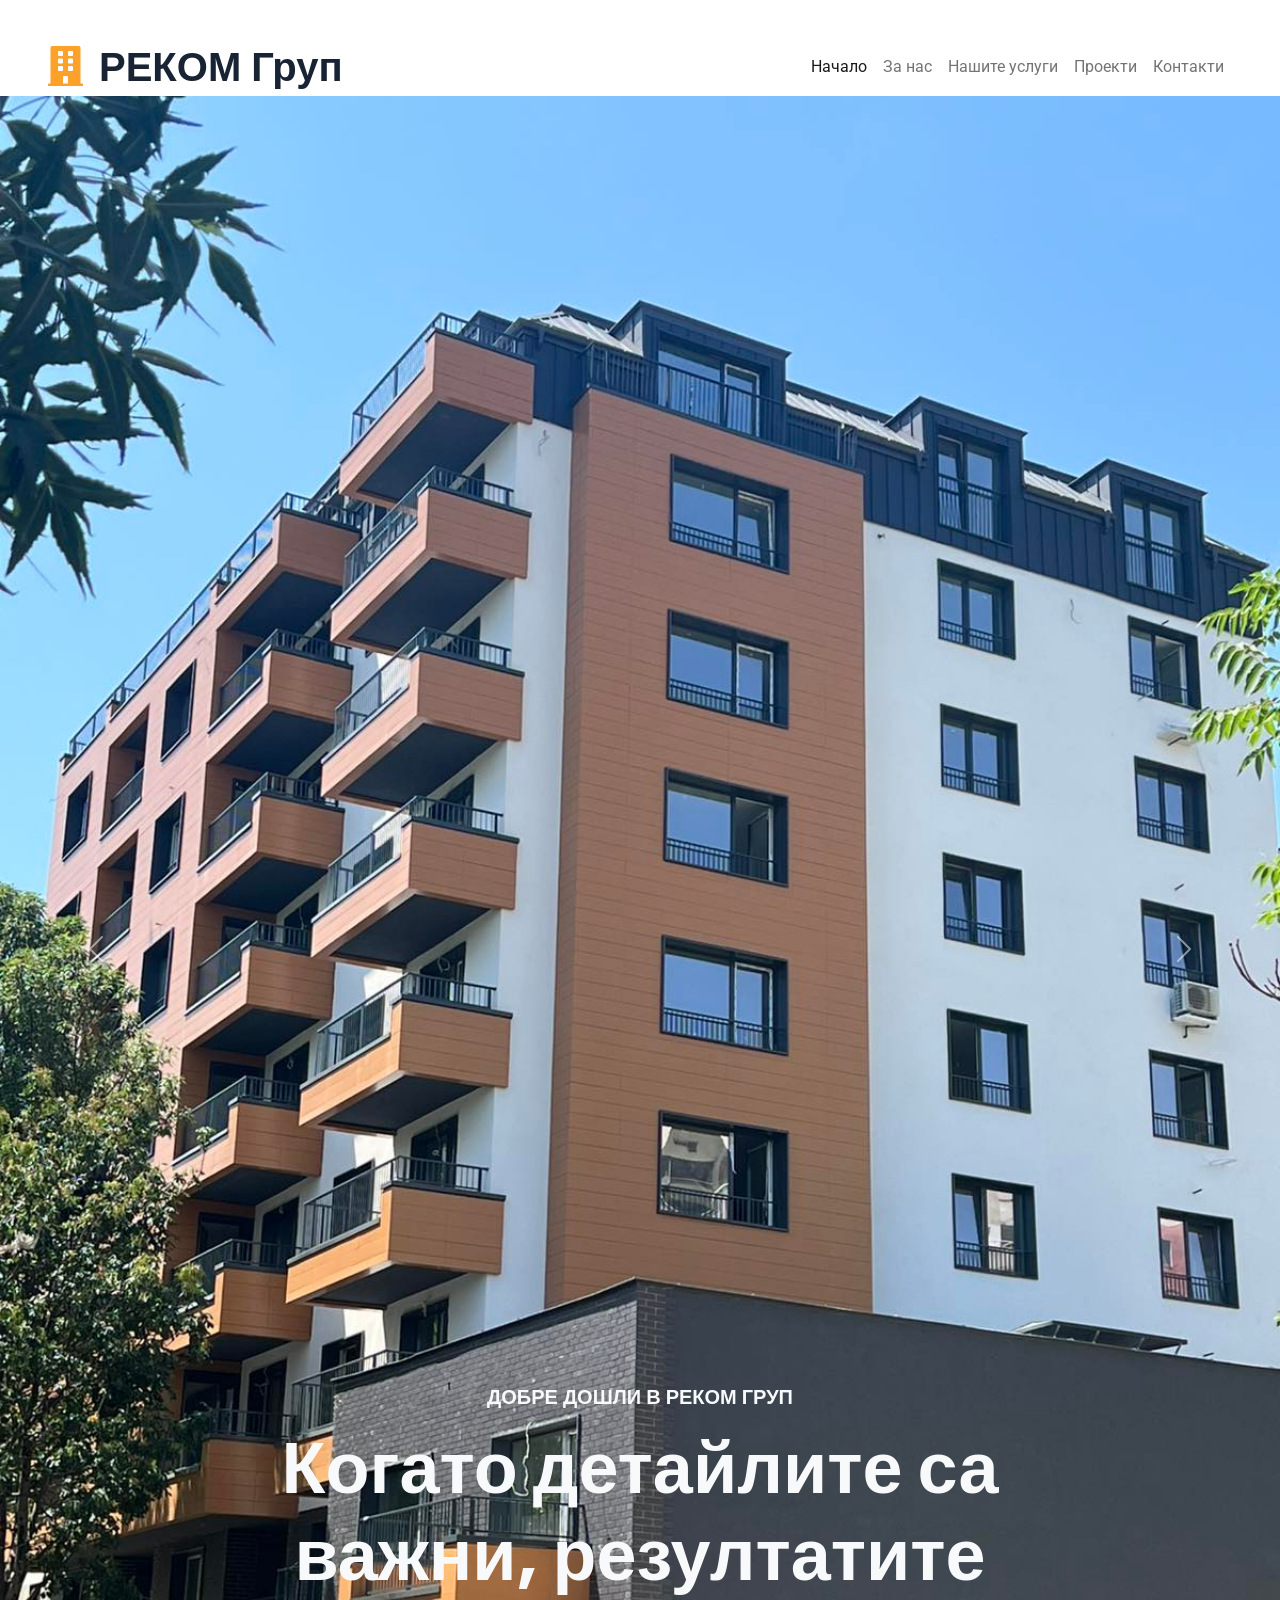
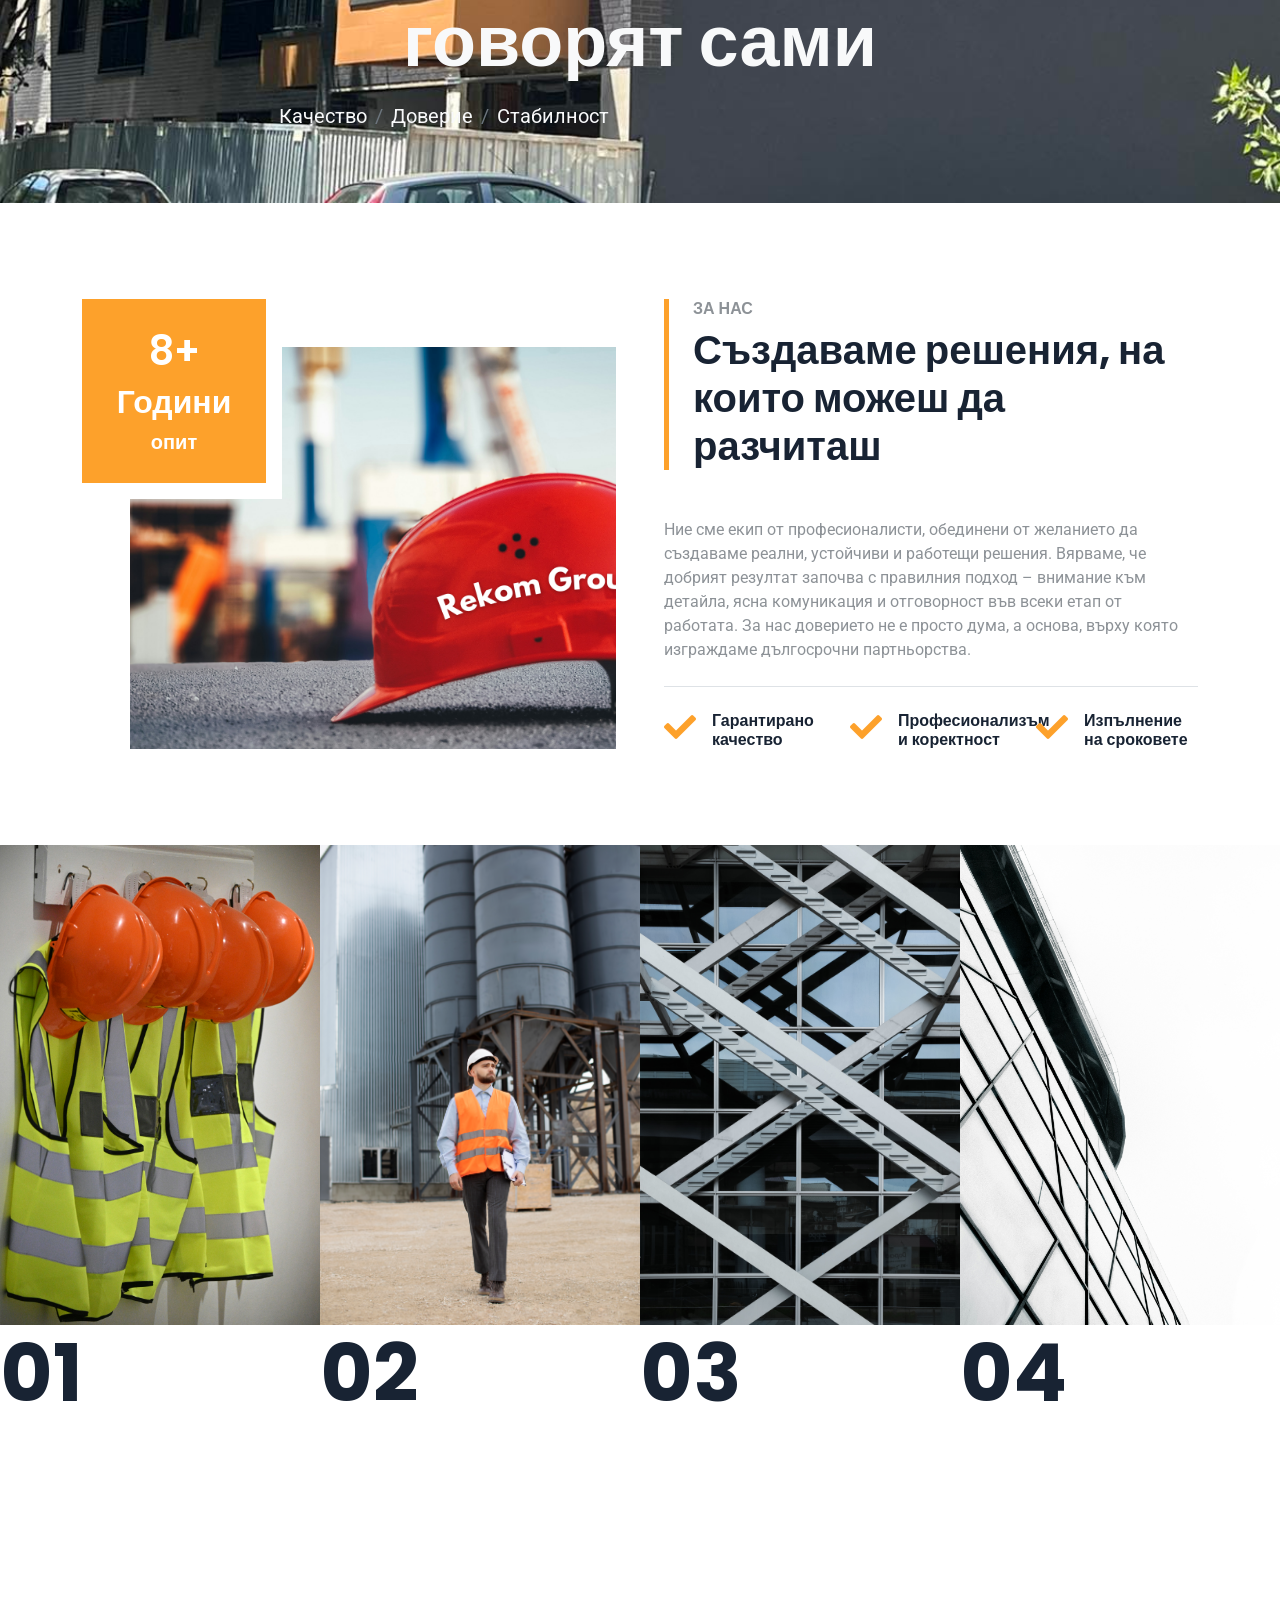
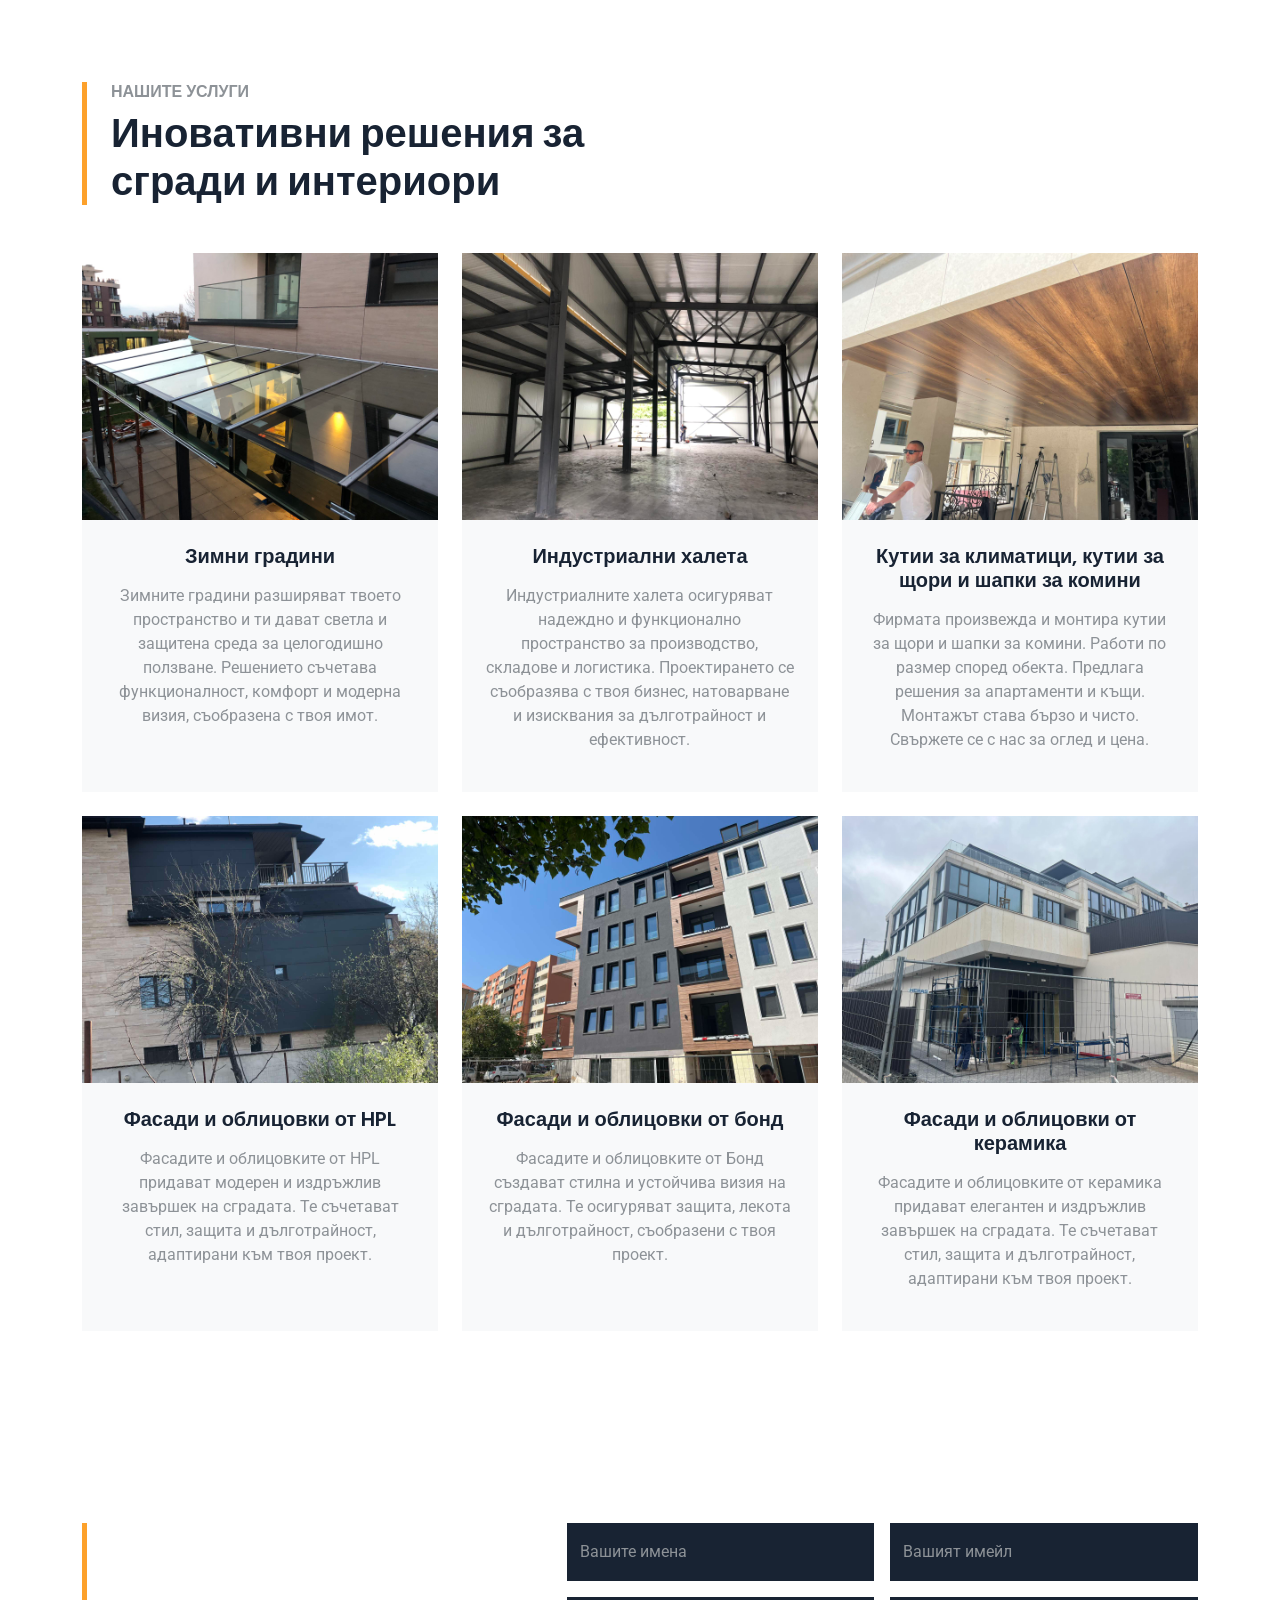
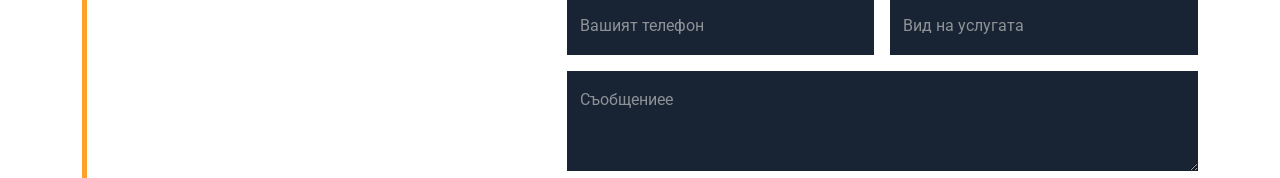
==== index.html @ 1b6674b8 "Initial commit" ====
<!DOCTYPE html>
<html lang="en">

<head>
    <meta charset="utf-8">
    <title>Recom Group Ltd</title>
    <meta content="width=device-width, initial-scale=1.0" name="viewport">
    <meta content="" name="keywords">
    <meta content="" name="description">

    <!-- Favicon -->
    <link href="img/favicon.ico" rel="icon">

    <!-- Google Web Fonts -->
    <link rel="preconnect" href="https://fonts.googleapis.com">
    <link rel="preconnect" href="https://fonts.gstatic.com" crossorigin>
    <link href="https://fonts.googleapis.com/css2?family=Roboto:wght@400;500&family=Poppins:wght@600;700&display=swap" rel="stylesheet"> 

    <!-- Icon Font Stylesheet -->
    <link href="https://cdnjs.cloudflare.com/ajax/libs/font-awesome/5.10.0/css/all.min.css" rel="stylesheet">
    <link href="https://cdn.jsdelivr.net/npm/bootstrap-icons@1.4.1/font/bootstrap-icons.css" rel="stylesheet">

    <!-- Libraries Stylesheet -->
    <link href="lib/animate/animate.min.css" rel="stylesheet">
    <link href="lib/owlcarousel/assets/owl.carousel.min.css" rel="stylesheet">

    <!-- Customized Bootstrap Stylesheet -->
    <link href="css/bootstrap.min.css" rel="stylesheet">

    <!-- Template Stylesheet -->
    <link href="css/style.css" rel="stylesheet">
</head>

<body>
    <!-- Spinner Start -->
    <div id="spinner" class="show bg-white position-fixed translate-middle w-100 vh-100 top-50 start-50 d-flex align-items-center justify-content-center">
        <div class="spinner-grow text-primary" role="status"></div>
    </div>
    <!-- Spinner End -->


    <!-- Topbar Start -->
    <div class="container-fluid bg-light p-0">
        <div class="row gx-0 d-none d-lg-flex">
            <div class="col-lg-7 px-5 text-start">
                <div class="h-100 d-inline-flex align-items-center border-start border-end px-3">
                    <small class="fa fa-phone-alt me-2"></small>
                    <small>0888 527 137</small>
                </div>
                <div class="h-100 d-inline-flex align-items-center border-end px-3">
                    <small class="far fa-envelope-open me-2"></small>
                    <small>office@recom.bg</small>
                </div>
                <div class="h-100 d-inline-flex align-items-center border-end px-3">
                    <small class="far fa-clock me-2"></small>
                    <small>Пон - Пет : 09 ч. - 18 ч.</small>
                </div>
            </div>
            <div class="col-lg-5 px-5 text-end">
                <div class="h-100 d-inline-flex align-items-center">
                    <a class="btn btn-square border-end border-start" href=""><i class="fab fa-facebook-f"></i></a>
                </div>
            </div>
        </div>
    </div>
    <!-- Topbar End -->


    <!-- Navbar Start -->
    <nav class="navbar navbar-expand-lg bg-white navbar-light sticky-top px-4 px-lg-5 py-lg-0">
        <a href="index.html" class="navbar-brand d-flex align-items-center">
            <h1 class="m-0"><i class="fa fa-building text-primary me-3"></i>РЕКОМ Груп</h1>
        </a>
        <button type="button" class="navbar-toggler" data-bs-toggle="collapse" data-bs-target="#navbarCollapse">
            <span class="navbar-toggler-icon"></span>
        </button>
        <div class="collapse navbar-collapse" id="navbarCollapse">
            <div class="navbar-nav ms-auto py-3 py-lg-0">
                <a href="index.html" class="nav-item nav-link active">Начало</a>
                <a href="about.html" class="nav-item nav-link">За нас</a>
                <a href="service.html" class="nav-item nav-link">Нашите услуги</a>
                <a href="projects.html" class="nav-item nav-link">Проекти</a>
                <a href="contact.html" class="nav-item nav-link">Контакти</a>
            </div>
        </div>
    </nav>
    <!-- Navbar End -->


    <!-- Carousel Start -->
    <div class="container-fluid p-0 mb-5 wow fadeIn" data-wow-delay="0.1s">
        <div id="header-carousel" class="carousel slide" data-bs-ride="carousel">
            <div class="carousel-inner">
                <div class="carousel-item active">
                    <img class="w-100" src="img/carousel-1.jpg" alt="Image">
                    <div class="carousel-caption">
                        <div class="container">
                            <div class="row justify-content-center">
                                <div class="col-12 col-lg-10">
                                    <h5 class="text-light text-uppercase mb-3 animated slideInDown">Добре дошли в РЕКОМ ГРУП</h5>
                                    <h1 class="display-2 text-light mb-3 animated slideInDown">Когато детайлите са важни, резултатите говорят сами</h1>
                                    <ol class="breadcrumb mb-4 pb-2">
                                        <li class="breadcrumb-item fs-5 text-light">Качество</li>
                                        <li class="breadcrumb-item fs-5 text-light">Доверие</li>
                                        <li class="breadcrumb-item fs-5 text-light">Стабилност</li>
                                    </ol>
                                </div>
                            </div>
                        </div>
                    </div>
                </div>
                <div class="carousel-item">
                    <img class="w-100" src="img/carousel-2.jpg" alt="Image">
                    <div class="carousel-caption">
                        <div class="container">
                            <div class="row justify-content-center">
                                <div class="col-12 col-lg-10">
                                    <h5 class="text-light text-uppercase mb-3 animated slideInDown">Добре дошли в РЕКОМ ГРУП</h5>
                                    <h1 class="display-2 text-light mb-3 animated slideInDown">Когато детайлите са важни, резултатите говорят сами</h1>
                                    <ol class="breadcrumb mb-4 pb-2">
                                        <li class="breadcrumb-item fs-5 text-light">Качество</li>
                                        <li class="breadcrumb-item fs-5 text-light">Доверие</li>
                                        <li class="breadcrumb-item fs-5 text-light">Стабилност</li>
                                    </ol>
                                </div>
                            </div>
                        </div>
                    </div>
                </div>
            </div>
            <button class="carousel-control-prev" type="button" data-bs-target="#header-carousel"
                data-bs-slide="prev">
                <span class="carousel-control-prev-icon" aria-hidden="true"></span>
                <span class="visually-hidden">предишен</span>
            </button>
            <button class="carousel-control-next" type="button" data-bs-target="#header-carousel"
                data-bs-slide="next">
                <span class="carousel-control-next-icon" aria-hidden="true"></span>
                <span class="visually-hidden">следващ</span>
            </button>
        </div>
    </div>
    <!-- Carousel End -->


    <!-- About Start -->
    <div class="container-xxl py-5">
        <div class="container">
            <div class="row g-5">
                <div class="col-lg-6 wow fadeInUp" data-wow-delay="0.1s">
                    <div class="position-relative overflow-hidden ps-5 pt-5 h-100" style="min-height: 400px;">
                        <img class="position-absolute w-100 h-100" src="img/about.jpg" alt="" style="object-fit: cover;">
                        <div class="position-absolute top-0 start-0 bg-white pe-3 pb-3" style="width: 200px; height: 200px;">
                            <div class="d-flex flex-column justify-content-center text-center bg-primary h-100 p-3">
                                <h1 class="text-white">8+</h1>
                                <h2 class="text-white">Години</h2>
                                <h5 class="text-white mb-0">опит</h5>
                            </div>
                        </div>
                    </div>
                </div>
                <div class="col-lg-6 wow fadeInUp" data-wow-delay="0.5s">
                    <div class="h-100">
                        <div class="border-start border-5 border-primary ps-4 mb-5">
                            <h6 class="text-body text-uppercase mb-2">За нас</h6>
                            <h1 class="display-6 mb-0">Създаваме решения, на които можеш да разчиташ</h1>
                        </div>
                        <p>Ние сме екип от професионалисти, обединени от желанието да създаваме реални, устойчиви и работещи решения. Вярваме, че добрият резултат започва с правилния подход – внимание към детайла, ясна комуникация и отговорност във всеки етап от работата. За нас доверието не е просто дума, а основа, върху която изграждаме дългосрочни партньорства.</p>
                        <div class="border-top mt-4 pt-4">
                            <div class="row g-4">
                                <div class="col-sm-4 d-flex wow fadeIn" data-wow-delay="0.1s">
                                    <i class="fa fa-check fa-2x text-primary flex-shrink-0 me-3"></i>
                                    <h6 class="mb-0">Гарантирано качество</h6>
                                </div>
                                <div class="col-sm-4 d-flex wow fadeIn" data-wow-delay="0.3s">
                                    <i class="fa fa-check fa-2x text-primary flex-shrink-0 me-3"></i>
                                    <h6 class="mb-0">Професионализъм и коректност</h6>
                                </div>
                                <div class="col-sm-4 d-flex wow fadeIn" data-wow-delay="0.5s">
                                    <i class="fa fa-check fa-2x text-primary flex-shrink-0 me-3"></i>
                                    <h6 class="mb-0">Изпълнение на сроковете</h6>
                                </div>
                            </div>
                        </div>
                    </div>
                </div>
            </div>
        </div>
    </div>
    <!-- About End -->


    <!-- Facts Start -->
    <div class="container-fluid my-5 p-0">
        <div class="row g-0">
            <div class="col-xl-3 col-sm-6 wow fadeIn" data-wow-delay="0.1s">
                <div class="position-relative">
                    <img class="img-fluid w-100" src="img/fact-1.jpg" alt="">
                    <div class="facts-overlay">
                        <h1 class="display-1">01</h1>
                        <h4 class="text-white mb-3">Строителство</h4>
                        <p class="text-white">Изграждаме проекти с внимание към всеки детайл и спазване на сроковете, за да осигурим стабилни и надеждни конструкции.</p>
                    </div>
                </div>
            </div>
            <div class="col-xl-3 col-sm-6 wow fadeIn" data-wow-delay="0.3s">
                <div class="position-relative">
                    <img class="img-fluid w-100" src="img/fact-2.jpg" alt="">
                    <div class="facts-overlay">
                        <h1 class="display-1">02</h1>
                        <h4 class="text-white mb-3">Технически инсталации</h4>
                        <p class="text-white">Проектираме и внедряваме механични и технически системи с висока ефективност и безопасност, съобразени с нуждите на проекта.</p>
                    </div>
                </div>
            </div>
            <div class="col-xl-3 col-sm-6 wow fadeIn" data-wow-delay="0.5s">
                <div class="position-relative">
                    <img class="img-fluid w-100" src="img/fact-3.jpg" alt="">
                    <div class="facts-overlay">
                        <h1 class="display-1">03</h1>
                        <h4 class="text-white mb-3">Архитектура</h4>
                        <p class="text-white">Създаваме функционални и естетически пространства, които съчетават иновации, устойчивост и индивидуалност.</p>
                    </div>
                </div>
            </div>
            <div class="col-xl-3 col-sm-6 wow fadeIn" data-wow-delay="0.7s">
                <div class="position-relative">
                    <img class="img-fluid w-100" src="img/fact-4.jpg" alt="">
                    <div class="facts-overlay">
                        <h1 class="display-1">04</h1>
                        <h4 class="text-white mb-3"> Съвършен дизайн</h4>
                        <p class="text-white">Превръщаме всички наши проекти в стилни, практични и комфортни решения.</p>
                    </div>
                </div>
            </div>
        </div>
    </div>
    <!-- Facts End -->


    <!-- Service Start -->
    <div class="container-xxl py-5">
        <div class="container">
            <div class="row g-5 align-items-end mb-5">
                <div class="col-lg-6 wow fadeInUp" data-wow-delay="0.1s">
                    <div class="border-start border-5 border-primary ps-4">
                        <h6 class="text-body text-uppercase mb-2">Нашите услуги</h6>
                        <h1 class="display-6 mb-0">Иновативни решения за сгради и интериори</h1>
                    </div>
                </div>
            </div>
            <div class="row g-4 justify-content-center">
                <div class="col-lg-4 col-md-6 wow fadeInUp" data-wow-delay="0.1s">
                    <div class="service-item bg-light overflow-hidden h-100">
                        <img class="img-fluid" src="img/service-1.jpg" alt="">
                        <div class="service-text position-relative text-center h-100 p-4">
                            <h5 class="mb-3">Зимни градини</h5>
                            <p>Зимните градини разширяват твоето пространство и ти дават светла и защитена среда за целогодишно ползване. Решението съчетава функционалност, комфорт и модерна визия, съобразена с твоя имот.</p>
                        </div>
                    </div>
                </div>
                <div class="col-lg-4 col-md-6 wow fadeInUp" data-wow-delay="0.3s">
                    <div class="service-item bg-light overflow-hidden h-100">
                        <img class="img-fluid" src="img/service-2.jpg" alt="">
                        <div class="service-text position-relative text-center h-100 p-4">
                            <h5 class="mb-3">Индустриални халета</h5>
                            <p>Индустриалните халета осигуряват надеждно и функционално пространство за производство, складове и логистика. Проектирането се съобразява с твоя бизнес, натоварване и изисквания за дълготрайност и ефективност.</p>
                        </div>
                    </div>
                </div>
                <div class="col-lg-4 col-md-6 wow fadeInUp" data-wow-delay="0.3s">
                    <div class="service-item bg-light overflow-hidden h-100">
                        <img class="img-fluid" src="img/service-3.jpg" alt="">
                        <div class="service-text position-relative text-center h-100 p-4">
                            <h5 class="mb-3">Кутии за климатици, кутии за щори и шапки за комини</h5>
                            <p>Фирмата произвежда и монтира кутии за щори и шапки за комини. Работи по размер според обекта. Предлага решения за апартаменти и къщи. Монтажът става бързо и чисто. Свържете се с нас за оглед и цена.
                            </p>
                        </div>
                    </div>
                </div>
                <div class="col-lg-4 col-md-6 wow fadeInUp" data-wow-delay="0.1s">
                    <div class="service-item bg-light overflow-hidden h-100">
                        <img class="img-fluid" src="img/service-4.jpg" alt="">
                        <div class="service-text position-relative text-center h-100 p-4">
                            <h5 class="mb-3">Фасади и облицовки от HPL</h5>
                            <p>Фасадите и облицовките от HPL придават модерен и издръжлив завършек на сградата. Те съчетават стил, защита и дълготрайност, адаптирани към твоя проект.</p>
                        </div>
                    </div>
                </div>
                <div class="col-lg-4 col-md-6 wow fadeInUp" data-wow-delay="0.3s">
                    <div class="service-item bg-light overflow-hidden h-100">
                        <img class="img-fluid" src="img/service-5.jpg" alt="">
                        <div class="service-text position-relative text-center h-100 p-4">
                            <h5 class="mb-3">Фасади и облицовки от бонд</h5>
                            <p>Фасадите и облицовките от Бонд създават стилна и устойчива визия на сградата. Те осигуряват защита, лекота и дълготрайност, съобразени с твоя проект.</p>
                        </div>
                    </div>
                </div>
                <div class="col-lg-4 col-md-6 wow fadeInUp" data-wow-delay="0.5s">
                    <div class="service-item bg-light overflow-hidden h-100">
                        <img class="img-fluid" src="img/service-6.jpg" alt="">
                        <div class="service-text position-relative text-center h-100 p-4">
                            <h5 class="mb-3">Фасади и облицовки от керамика</h5>
                            <p>Фасадите и облицовките от керамика придават елегантен и издръжлив завършек на сградата. Те съчетават стил, защита и дълготрайност, адаптирани към твоя проект.</p>
                        </div>
                    </div>
                </div>
            </div>
        </div>
    </div>
    <!-- Service End -->


    <!-- Appointment Start -->
    <div class="container-fluid appointment my-5 py-5 wow fadeIn" data-wow-delay="0.1s">
        <div class="container py-5">
            <div class="row g-5">
                <div class="col-lg-5 col-md-6 wow fadeIn" data-wow-delay="0.3s">
                    <div class="border-start border-5 border-primary ps-4 mb-5">
                        <h6 class="text-white text-uppercase mb-2">Заяви оферта</h6>
                        <h1 class="display-6 text-white mb-0">Вашият проект заслужава внимание – изпратете запитване и ние ще се свържем с вас.</h1>
                    </div>
                    <p class="text-white mb-0">Запитването ви е първата стъпка към успешен и професионално реализиран проект.</p>
                </div>
                <div class="col-lg-7 col-md-6 wow fadeIn" data-wow-delay="0.5s">
                    <form>
                        <div class="row g-3">
                            <div class="col-sm-6">
                                <div class="form-floating">
                                    <input type="text" class="form-control bg-dark border-0" id="gname" placeholder="Gurdian Name">
                                    <label for="gname">Вашите имена</label>
                                </div>
                            </div>
                            <div class="col-sm-6">
                                <div class="form-floating">
                                    <input type="email" class="form-control bg-dark border-0" id="gmail" placeholder="Gurdian Email">
                                    <label for="gmail">Вашият имейл</label>
                                </div>
                            </div>
                            <div class="col-sm-6">
                                <div class="form-floating">
                                    <input type="text" class="form-control bg-dark border-0" id="cname" placeholder="Child Name">
                                    <label for="cname">Вашият телефон</label>
                                </div>
                            </div>
                            <div class="col-sm-6">
                                <div class="form-floating">
                                    <input type="text" class="form-control bg-dark border-0" id="cage" placeholder="Child Age">
                                    <label for="cage">Вид на услугата</label>
                                </div>
                            </div>
                            <div class="col-12">
                                <div class="form-floating">
                                    <textarea class="form-control bg-dark border-0" placeholder="Leave a message here" id="message" style="height: 100px"></textarea>
                                    <label for="message">Съобщениеe</label>
                                </div>
                            </div>
                            <div class="col-12">
                                <button class="btn btn-primary w-100 py-3" type="submit">Изпрати запитване</button>
                            </div>
                        </div>
                    </form>
                </div>
            </div>
        </div>
    </div>
    <!-- Appointment End -->


    <!-- Footer Start -->
    <div class="container-fluid bg-dark footer mt-5 pt-5 wow fadeIn" data-wow-delay="0.1s">
        <div class="container py-5">
            <div class="row g-5">
                <div class="col-lg-3 col-md-6">
                    <h1 class="text-white mb-4"><i class="fa fa-building text-primary me-3"></i>РЕКОМ Груп</h1>
                    <p>Създаваме решения, на които можеш да разчиташ</p>
                    <div class="d-flex pt-2">
                        <a class="btn btn-square btn-outline-primary me-1" href=""><i class="fab fa-facebook-f"></i></a>
                    </div>
                </div>
                <div class="col-lg-3 col-md-6">
                    <h4 class="text-light mb-4">Адрес</h4>
                    <p><i class="fa fa-map-marker-alt me-3"></i>гр. София, р-н Красна поляна, бл. 15, вх. А, ет. 4</p>
                    <p><i class="fa fa-phone-alt me-3"></i>0888 527 137</p>
                    <p><i class="fa fa-envelope me-3"></i>office@recom.bg</p>
                </div>
                <div class="col-lg-3 col-md-6">
                    <h4 class="text-light mb-4">Бързи връзки</h4>
                    <a class="btn btn-link" href="">За нас</a>
                    <a class="btn btn-link" href="">Контакти</a>
                    <a class="btn btn-link" href="">Нашите услуги</a>
                </div>
            </div>
        </div>
        <div class="container-fluid copyright">
            <div class="container">
                <div class="row">
                    <div class="col-md-6 text-center text-md-start mb-3 mb-md-0">
                        &copy; <a href="#">РЕКОМ ГРУП ООД</a>, Всички права запазени.
                    </div>
                    <div class="col-md-6 text-center text-md-end">
                        <!--/*** This template is free as long as you keep the footer author’s credit link/attribution link/backlink. If you'd like to use the template without the footer author’s credit link/attribution link/backlink, you can purchase the Credit Removal License from "https://htmlcodex.com/credit-removal". Thank you for your support. ***/-->
                        Designed By <a href="https://htmlcodex.com">HTML Codex</a> and
                        Designed By <a href="https://https://iamniko.netlify.app/">NikoDev</a>
                    </div>
                </div>
            </div>
        </div>
    </div>
    <!-- Footer End -->


    <!-- Back to Top -->
    <a href="#" class="btn btn-lg btn-primary btn-lg-square back-to-top"><i class="bi bi-arrow-up"></i></a>


    <!-- JavaScript Libraries -->
    <script src="https://code.jquery.com/jquery-3.4.1.min.js"></script>
    <script src="https://cdn.jsdelivr.net/npm/bootstrap@5.0.0/dist/js/bootstrap.bundle.min.js"></script>
    <script src="lib/wow/wow.min.js"></script>
    <script src="lib/easing/easing.min.js"></script>
    <script src="lib/waypoints/waypoints.min.js"></script>
    <script src="lib/owlcarousel/owl.carousel.min.js"></script>

    <!-- Template Javascript -->
    <script src="js/main.js"></script>
</body>

</html>
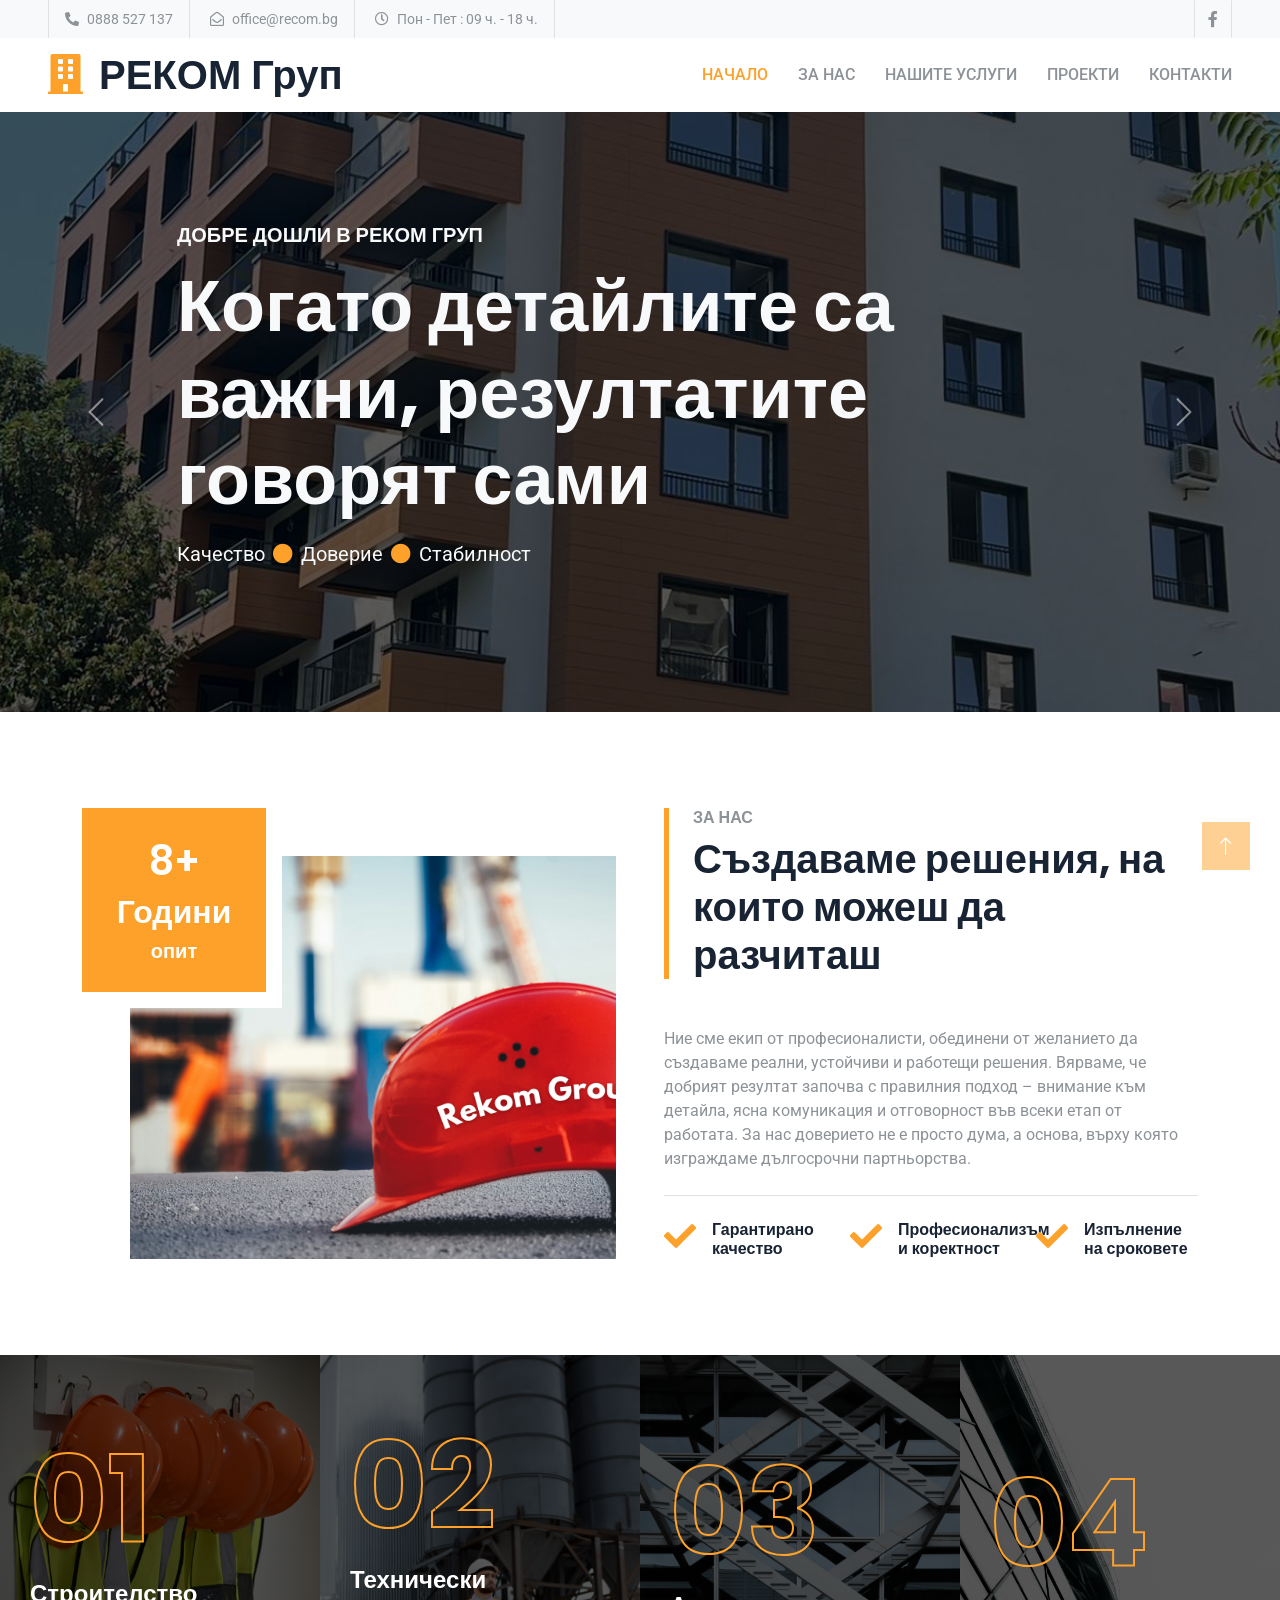
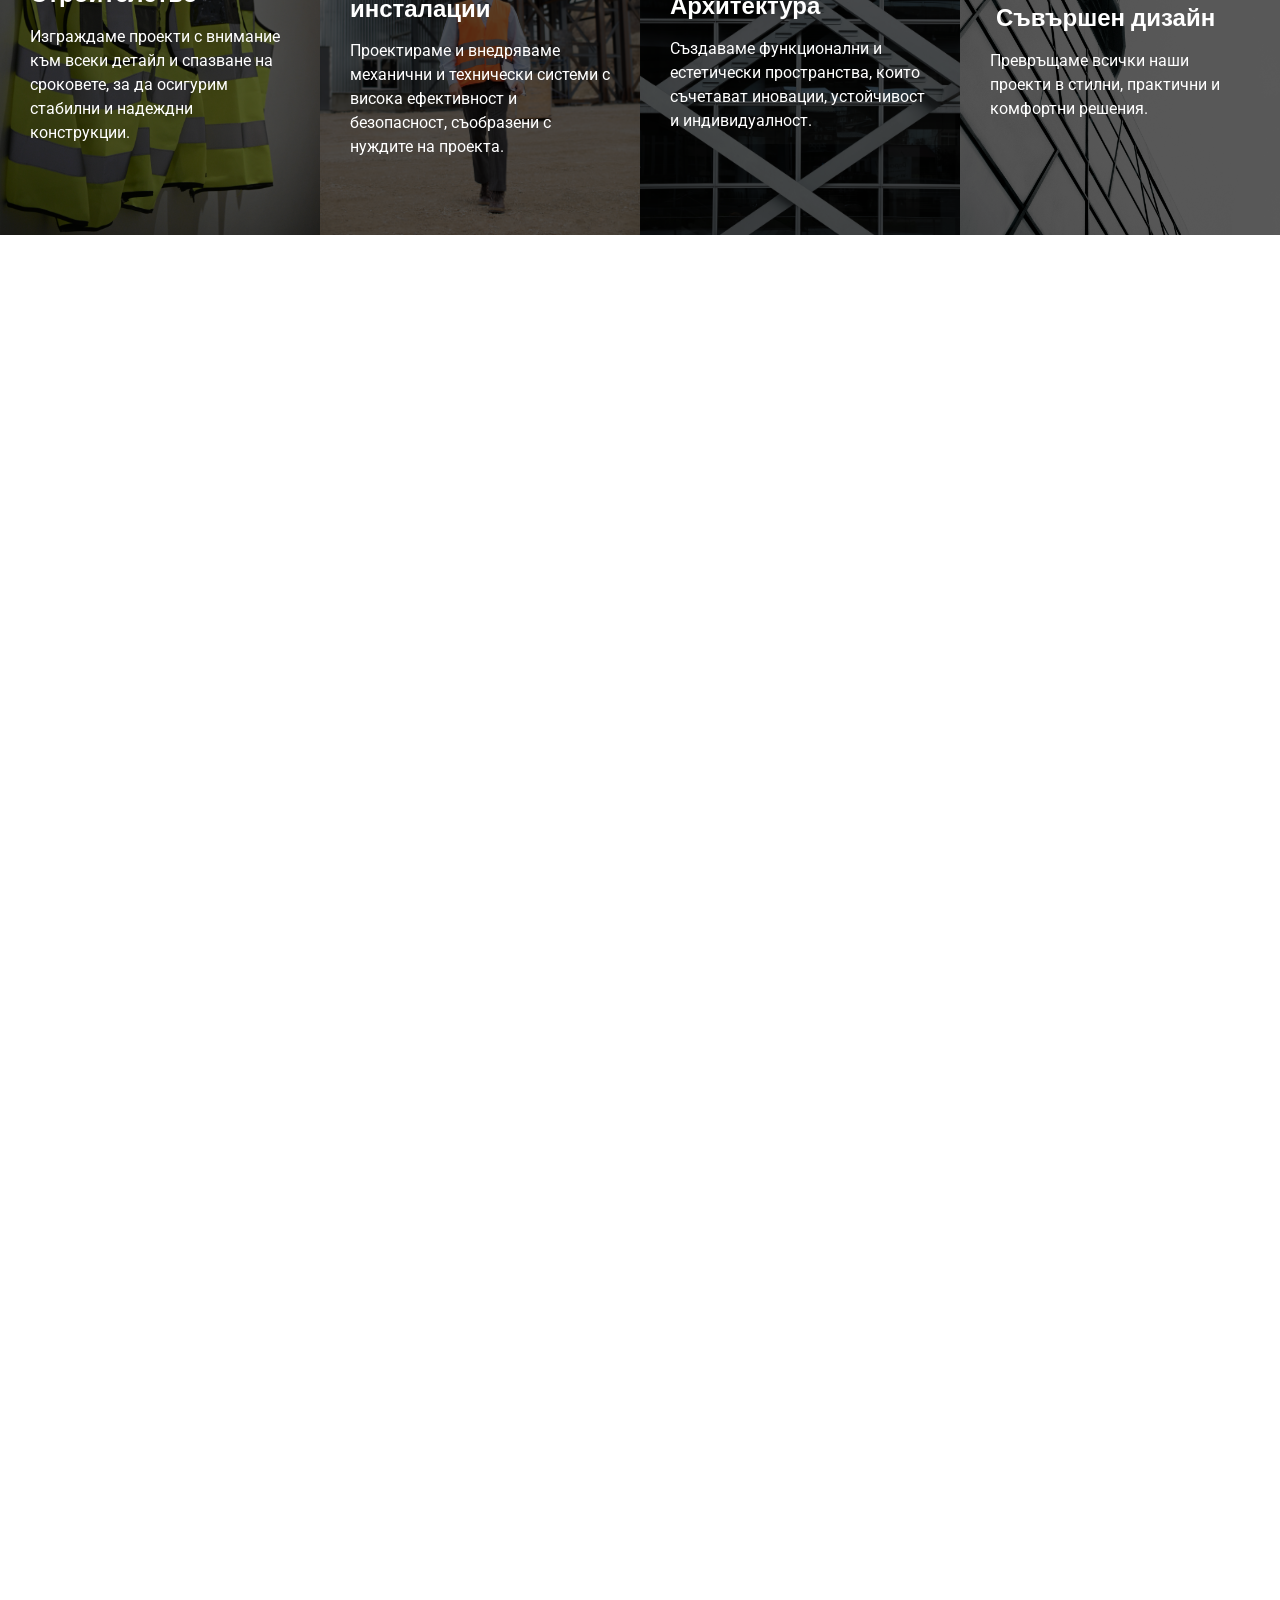
==== commit f912612a: "Rebuild index.html with shared header/footer partials and content updates" ====
--- a/index.html
+++ b/index.html
@@ -3,7 +3,7 @@
 
 <head>
     <meta charset="utf-8">
-    <title>Recom Group Ltd</title>
+    <title>Начало | РЕКОМ Груп</title>
     <meta content="width=device-width, initial-scale=1.0" name="viewport">
     <meta content="" name="keywords">
     <meta content="" name="description">
@@ -22,69 +22,19 @@
 
     <!-- Libraries Stylesheet -->
     <link href="lib/animate/animate.min.css" rel="stylesheet">
-    <link href="lib/owlcarousel/assets/owl.carousel.min.css" rel="stylesheet">
 
     <!-- Customized Bootstrap Stylesheet -->
     <link href="css/bootstrap.min.css" rel="stylesheet">
 
     <!-- Template Stylesheet -->
     <link href="css/style.css" rel="stylesheet">
+
+    <!-- Shared header/footer loader -->
+    <script src="js/include.js" defer></script>
 </head>
 
 <body>
-    <!-- Spinner Start -->
-    <div id="spinner" class="show bg-white position-fixed translate-middle w-100 vh-100 top-50 start-50 d-flex align-items-center justify-content-center">
-        <div class="spinner-grow text-primary" role="status"></div>
-    </div>
-    <!-- Spinner End -->
-
-
-    <!-- Topbar Start -->
-    <div class="container-fluid bg-light p-0">
-        <div class="row gx-0 d-none d-lg-flex">
-            <div class="col-lg-7 px-5 text-start">
-                <div class="h-100 d-inline-flex align-items-center border-start border-end px-3">
-                    <small class="fa fa-phone-alt me-2"></small>
-                    <small>0888 527 137</small>
-                </div>
-                <div class="h-100 d-inline-flex align-items-center border-end px-3">
-                    <small class="far fa-envelope-open me-2"></small>
-                    <small>office@recom.bg</small>
-                </div>
-                <div class="h-100 d-inline-flex align-items-center border-end px-3">
-                    <small class="far fa-clock me-2"></small>
-                    <small>Пон - Пет : 09 ч. - 18 ч.</small>
-                </div>
-            </div>
-            <div class="col-lg-5 px-5 text-end">
-                <div class="h-100 d-inline-flex align-items-center">
-                    <a class="btn btn-square border-end border-start" href=""><i class="fab fa-facebook-f"></i></a>
-                </div>
-            </div>
-        </div>
-    </div>
-    <!-- Topbar End -->
-
-
-    <!-- Navbar Start -->
-    <nav class="navbar navbar-expand-lg bg-white navbar-light sticky-top px-4 px-lg-5 py-lg-0">
-        <a href="index.html" class="navbar-brand d-flex align-items-center">
-            <h1 class="m-0"><i class="fa fa-building text-primary me-3"></i>РЕКОМ Груп</h1>
-        </a>
-        <button type="button" class="navbar-toggler" data-bs-toggle="collapse" data-bs-target="#navbarCollapse">
-            <span class="navbar-toggler-icon"></span>
-        </button>
-        <div class="collapse navbar-collapse" id="navbarCollapse">
-            <div class="navbar-nav ms-auto py-3 py-lg-0">
-                <a href="index.html" class="nav-item nav-link active">Начало</a>
-                <a href="about.html" class="nav-item nav-link">За нас</a>
-                <a href="service.html" class="nav-item nav-link">Нашите услуги</a>
-                <a href="projects.html" class="nav-item nav-link">Проекти</a>
-                <a href="contact.html" class="nav-item nav-link">Контакти</a>
-            </div>
-        </div>
-    </nav>
-    <!-- Navbar End -->
+    <div data-include="partials/header.html"></div>
 
 
     <!-- Carousel Start -->
@@ -273,7 +223,7 @@
                         <img class="img-fluid" src="img/service-3.jpg" alt="">
                         <div class="service-text position-relative text-center h-100 p-4">
                             <h5 class="mb-3">Кутии за климатици, кутии за щори и шапки за комини</h5>
-                            <p>Фирмата произвежда и монтира кутии за щори и шапки за комини. Работи по размер според обекта. Предлага решения за апартаменти и къщи. Монтажът става бързо и чисто. Свържете се с нас за оглед и цена.
+                            <p>Фирмата произвежда и монтира кутии за щори и шапки за комини. Работи по размер според обекта. Предлага решения за апартаменти и къни. Монтажът става бързо и чисто. Свържете се с нас за оглед и цена.
                             </p>
                         </div>
                     </div>
@@ -327,26 +277,26 @@
                         <div class="row g-3">
                             <div class="col-sm-6">
                                 <div class="form-floating">
-                                    <input type="text" class="form-control bg-dark border-0" id="gname" placeholder="Gurdian Name">
-                                    <label for="gname">Вашите имена</label>
+                                    <input type="text" class="form-control bg-dark border-0" id="name" placeholder="Вашите имена">
+                                    <label for="name">Вашите имена</label>
                                 </div>
                             </div>
                             <div class="col-sm-6">
                                 <div class="form-floating">
-                                    <input type="email" class="form-control bg-dark border-0" id="gmail" placeholder="Gurdian Email">
-                                    <label for="gmail">Вашият имейл</label>
+                                    <input type="email" class="form-control bg-dark border-0" id="email" placeholder="Вашият имейл">
+                                    <label for="email">Вашият имейл</label>
                                 </div>
                             </div>
                             <div class="col-sm-6">
                                 <div class="form-floating">
-                                    <input type="text" class="form-control bg-dark border-0" id="cname" placeholder="Child Name">
-                                    <label for="cname">Вашият телефон</label>
-                                </div>
-                            </div>
+                                    <input type="tel" class="form-control bg-dark border-0" id="phone" placeholder="Вашият телефон">
+                                    <label for="phone">Вашият телефон</label>
+                            </div>
+                </div>
                             <div class="col-sm-6">
                                 <div class="form-floating">
-                                    <input type="text" class="form-control bg-dark border-0" id="cage" placeholder="Child Age">
-                                    <label for="cage">Вид на услугата</label>
+                                    <input type="text" class="form-control bg-dark border-0" id="service-type" placeholder="Вид на услугата">
+                                    <label for="service-type">Вид на услугата</label>
                                 </div>
                             </div>
                             <div class="col-12">
@@ -367,51 +317,7 @@
     <!-- Appointment End -->
 
 
-    <!-- Footer Start -->
-    <div class="container-fluid bg-dark footer mt-5 pt-5 wow fadeIn" data-wow-delay="0.1s">
-        <div class="container py-5">
-            <div class="row g-5">
-                <div class="col-lg-3 col-md-6">
-                    <h1 class="text-white mb-4"><i class="fa fa-building text-primary me-3"></i>РЕКОМ Груп</h1>
-                    <p>Създаваме решения, на които можеш да разчиташ</p>
-                    <div class="d-flex pt-2">
-                        <a class="btn btn-square btn-outline-primary me-1" href=""><i class="fab fa-facebook-f"></i></a>
-                    </div>
-                </div>
-                <div class="col-lg-3 col-md-6">
-                    <h4 class="text-light mb-4">Адрес</h4>
-                    <p><i class="fa fa-map-marker-alt me-3"></i>гр. София, р-н Красна поляна, бл. 15, вх. А, ет. 4</p>
-                    <p><i class="fa fa-phone-alt me-3"></i>0888 527 137</p>
-                    <p><i class="fa fa-envelope me-3"></i>office@recom.bg</p>
-                </div>
-                <div class="col-lg-3 col-md-6">
-                    <h4 class="text-light mb-4">Бързи връзки</h4>
-                    <a class="btn btn-link" href="">За нас</a>
-                    <a class="btn btn-link" href="">Контакти</a>
-                    <a class="btn btn-link" href="">Нашите услуги</a>
-                </div>
-            </div>
-        </div>
-        <div class="container-fluid copyright">
-            <div class="container">
-                <div class="row">
-                    <div class="col-md-6 text-center text-md-start mb-3 mb-md-0">
-                        &copy; <a href="#">РЕКОМ ГРУП ООД</a>, Всички права запазени.
-                    </div>
-                    <div class="col-md-6 text-center text-md-end">
-                        <!--/*** This template is free as long as you keep the footer author’s credit link/attribution link/backlink. If you'd like to use the template without the footer author’s credit link/attribution link/backlink, you can purchase the Credit Removal License from "https://htmlcodex.com/credit-removal". Thank you for your support. ***/-->
-                        Designed By <a href="https://htmlcodex.com">HTML Codex</a> and
-                        Designed By <a href="https://https://iamniko.netlify.app/">NikoDev</a>
-                    </div>
-                </div>
-            </div>
-        </div>
-    </div>
-    <!-- Footer End -->
-
-
-    <!-- Back to Top -->
-    <a href="#" class="btn btn-lg btn-primary btn-lg-square back-to-top"><i class="bi bi-arrow-up"></i></a>
+    <div data-include="partials/footer.html"></div>
 
 
     <!-- JavaScript Libraries -->
@@ -419,11 +325,9 @@
     <script src="https://cdn.jsdelivr.net/npm/bootstrap@5.0.0/dist/js/bootstrap.bundle.min.js"></script>
     <script src="lib/wow/wow.min.js"></script>
     <script src="lib/easing/easing.min.js"></script>
-    <script src="lib/waypoints/waypoints.min.js"></script>
-    <script src="lib/owlcarousel/owl.carousel.min.js"></script>
 
     <!-- Template Javascript -->
     <script src="js/main.js"></script>
 </body>
 
-</html>+</html>
--- a/css/style.css
+++ b/css/style.css
@@ -0,0 +1,306 @@
+/********** Template CSS **********/
+:root {
+    --primary: #FDA12B;
+    --secondary: #8D9297;
+    --light: #F8F9FA;
+    --dark: #182333;
+}
+
+.back-to-top {
+    position: fixed;
+    display: none;
+    right: 30px;
+    bottom: 30px;
+    z-index: 99;
+}
+
+
+/*** Spinner ***/
+#spinner {
+    opacity: 0;
+    visibility: hidden;
+    transition: opacity .5s ease-out, visibility 0s linear .5s;
+    z-index: 99999;
+}
+
+#spinner.show {
+    transition: opacity .5s ease-out, visibility 0s linear 0s;
+    visibility: visible;
+    opacity: 1;
+}
+
+
+/*** Button ***/
+.btn {
+    font-weight: 500;
+    transition: .5s;
+}
+
+.btn.btn-primary,
+.btn.btn-outline-primary:hover {
+    color: #FFFFFF;
+}
+
+.btn-square {
+    width: 38px;
+    height: 38px;
+}
+
+.btn-sm-square {
+    width: 32px;
+    height: 32px;
+}
+
+.btn-lg-square {
+    width: 48px;
+    height: 48px;
+}
+
+.btn-square,
+.btn-sm-square,
+.btn-lg-square {
+    padding: 0;
+    display: flex;
+    align-items: center;
+    justify-content: center;
+    font-weight: normal;
+}
+
+
+/*** Navbar ***/
+.navbar.sticky-top {
+    top: -100px;
+    transition: .5s;
+}
+
+.navbar .navbar-nav .nav-link {
+    margin-left: 30px;
+    padding: 25px 0;
+    color: var(--secondary);
+    font-weight: 500;
+    text-transform: uppercase;
+    outline: none;
+}
+
+.navbar .navbar-nav .nav-link:hover,
+.navbar .navbar-nav .nav-link.active {
+    color: var(--primary);
+}
+
+.navbar .dropdown-toggle::after {
+    border: none;
+    content: "\f107";
+    font-family: "Font Awesome 5 Free";
+    font-weight: 900;
+    vertical-align: middle;
+    margin-left: 8px;
+}
+
+@media (max-width: 991.98px) {
+    .navbar .navbar-nav .nav-link  {
+        margin-left: 0;
+        padding: 10px 0;
+    }
+
+    .navbar .navbar-nav {
+        margin-top: 25px;
+        border-top: 1px solid #EEEEEE;
+    }
+}
+
+@media (min-width: 992px) {
+    .navbar .nav-item .dropdown-menu {
+        display: block;
+        border: none;
+        margin-top: 0;
+        top: 150%;
+        right: 0;
+        opacity: 0;
+        visibility: hidden;
+        transition: .5s;
+    }
+
+    .navbar .nav-item:hover .dropdown-menu {
+        top: 100%;
+        visibility: visible;
+        transition: .5s;
+        opacity: 1;
+    }
+}
+
+
+/*** Header ***/
+.carousel-caption {
+    top: 0;
+    left: 0;
+    right: 0;
+    bottom: 0;
+    display: flex;
+    align-items: center;
+    text-align: start;
+    background: rgba(0, 0, 0, .65);
+    z-index: 1;
+}
+
+.carousel-control-prev,
+.carousel-control-next {
+    width: 15%;
+}
+
+.carousel-control-prev-icon,
+.carousel-control-next-icon {
+    width: 4rem;
+    height: 4rem;
+    background-color: var(--dark);
+    border: 15px solid var(--dark);
+    border-radius: 50px;
+}
+
+.carousel-caption .breadcrumb-item+.breadcrumb-item::before {
+    content: "\f111";
+    font-family: "Font Awesome 5 Free";
+    font-weight: 900;
+    color: var(--primary);
+}
+
+/* Фиксирана височина на каросела (наполовина на предишната), с изрязване
+   на снимката вместо разтягане по естествените и пропорции — иначе
+   портретната img/carousel-2.jpg излизаше огромна на широки екрани. */
+#header-carousel .carousel-item {
+    height: 600px;
+}
+
+#header-carousel .carousel-item img {
+    width: 100%;
+    height: 100%;
+    object-fit: cover;
+}
+
+@media (max-width: 768px) {
+    #header-carousel .carousel-item {
+        height: 300px;
+    }
+
+    .carousel-control-prev-icon,
+    .carousel-control-next-icon {
+        width: 3rem;
+        height: 3rem;
+        border-width: 12px;
+    }
+}
+
+.page-header {
+    background: linear-gradient(rgba(0, 0, 0, .65), rgba(0, 0, 0, .65)), url(../img/carousel-1.jpg) center center no-repeat;
+    background-size: cover;
+}
+
+.page-header .breadcrumb-item+.breadcrumb-item::before {
+    color: #999999;
+}
+
+
+/*** Facts ***/
+.facts-overlay {
+    position: absolute;
+    padding: 30px;
+    width: 100%;
+    height: 100%;
+    top: 0;
+    left: 0;
+    display: flex;
+    flex-direction: column;
+    justify-content: center;
+    background: rgba(0, 0, 0, .65);
+}
+
+.facts-overlay h1 {
+    font-size: 120px;
+    color: transparent;
+    -webkit-text-stroke: 2px var(--primary);
+}
+
+.facts-overlay a:hover {
+    color: var(--primary) !important;
+}
+
+
+/*** Service ***/
+.service-text::before {
+    position: absolute;
+    content: "";
+    width: 100%;
+    height: 0;
+    top: 0;
+    left: 0;
+    background: var(--primary);
+    opacity: 0;
+    transition: .5s;
+}
+
+.service-item:hover .service-text::before {
+    height: 100%;
+    opacity: 1;
+}
+
+.service-text * {
+    position: relative;
+    transition: .5s;
+    z-index: 1;
+}
+
+.service-item:hover .service-text * {
+    color: #FFFFFF !important;
+}
+
+
+/*** Appointment ***/
+.appointment {
+    background: linear-gradient(rgba(0, 0, 0, .65), rgba(0, 0, 0, .65)), url(../img/carousel-2.jpg) center center no-repeat;
+    background-size: cover;
+}
+
+
+/*** Footer ***/
+.footer {
+    color: #999999;
+}
+
+.footer .btn.btn-link {
+    display: block;
+    margin-bottom: 5px;
+    padding: 0;
+    text-align: left;
+    color: #999999;
+    font-weight: normal;
+    text-transform: capitalize;
+    transition: .3s;
+}
+
+.footer .btn.btn-link::before {
+    position: relative;
+    content: "\f105";
+    font-family: "Font Awesome 5 Free";
+    font-weight: 900;
+    color: #999999;
+    margin-right: 10px;
+}
+
+.footer .btn.btn-link:hover {
+    color: var(--light);
+    letter-spacing: 1px;
+    box-shadow: none;
+}
+
+.footer .copyright {
+    padding: 25px 0;
+    font-size: 15px;
+    border-top: 1px solid rgba(255, 255, 255, .1);
+}
+
+.footer .copyright a {
+    color: var(--light);
+}
+
+.footer .copyright a:hover {
+    color: var(--primary);
+}
